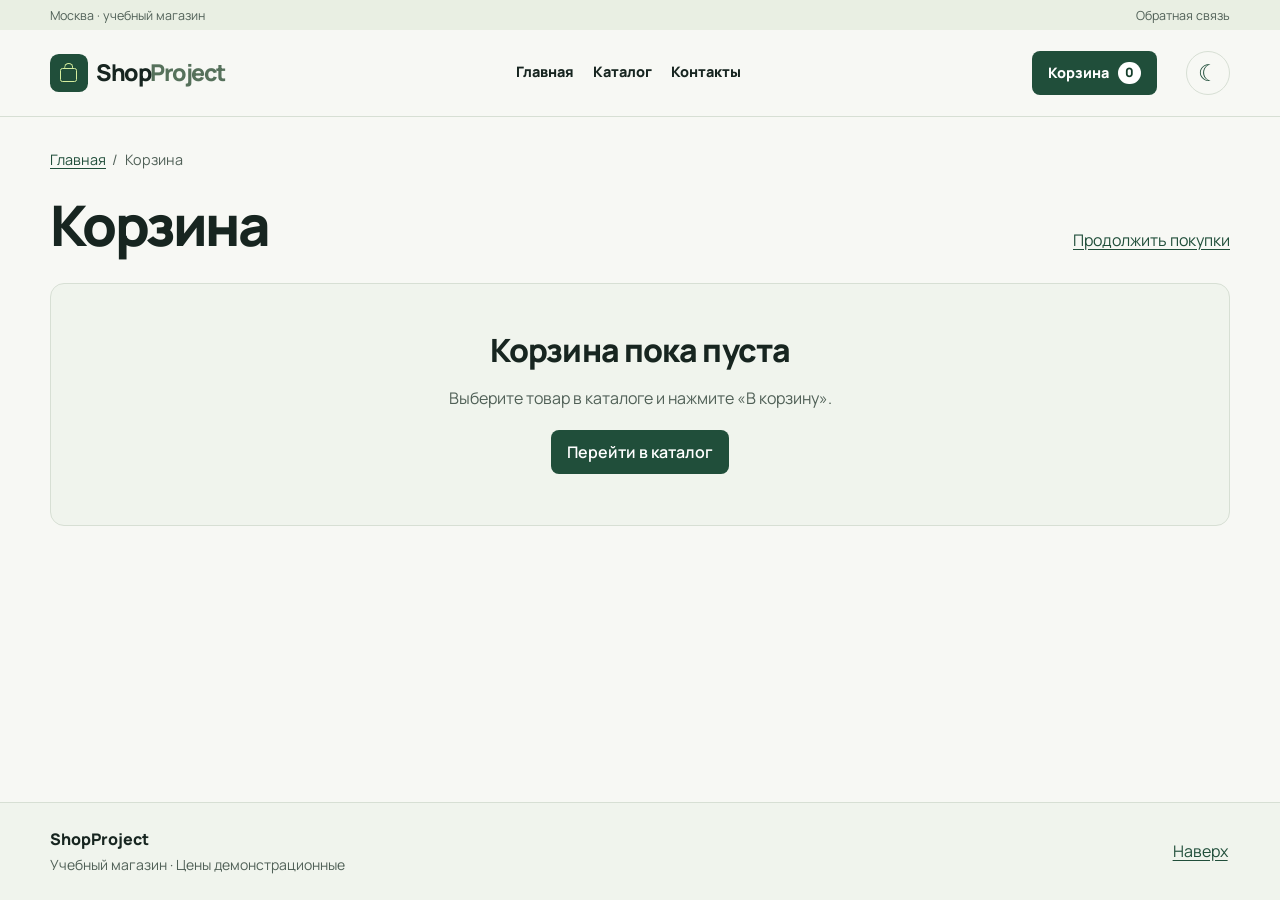
==== cart.html @ 9290de58 "Добавить интерактивный каталог, корзину и оформление заказа" ====
<!doctype html>
<html lang="ru">
<head>
  <meta charset="utf-8">
  <meta name="viewport" content="width=device-width, initial-scale=1">
  <meta name="description" content="Товары, количество и итоговая сумма заказа.">
  <title>Корзина — ShopProject</title>
  <link rel="icon" href="images/headphones.svg" type="image/svg+xml">
  <link rel="stylesheet" href="css/style.css">
  <link rel="stylesheet" href="css/responsive.css">
  <script src="js/theme.js" defer></script>
  <script src="js/data.js" defer></script>
  <script src="js/products.js" defer></script>
  <script src="js/view.js" defer></script>
  <script src="js/cart.js" defer></script>
  <script src="js/validation.js" defer></script>
  <script src="js/modal.js" defer></script>
  <script src="js/main.js" defer></script>
</head>
<body id="top">
  <a class="skip-link" href="#main">К содержанию</a>
  <div class="topbar"><div class="wrap"><span>Москва · учебный магазин</span><a href="contacts.html#feedback">Обратная связь</a></div></div>
  <header class="site-header">
    <div class="wrap header-inner">
      <a class="brand" href="index.html" aria-label="ShopProject, главная"><span class="brand-icon" aria-hidden="true"><i></i></span><span class="brand-word">Shop<span>Project</span></span></a>
      <nav class="site-nav" id="site-nav" aria-label="Основная навигация">
        <a href="index.html">Главная</a>
        <a href="catalog.html">Каталог</a>
        <a href="contacts.html">Контакты</a>
      </nav>
      <a class="mobile-catalog" href="catalog.html">Каталог товаров</a>
      <a class="cart-link" href="cart.html" aria-current="page">Корзина <span class="cart-count" data-cart-count>0</span></a>
      <button class="theme-toggle" id="theme-toggle" type="button" aria-label="Тёмная тема" aria-pressed="false" title="Тёмная тема"><span aria-hidden="true">☾</span></button>
      <button class="menu-toggle" id="menu-toggle" type="button" aria-label="Меню" aria-controls="site-nav" aria-expanded="false" hidden><i aria-hidden="true"></i></button>
    </div>
  </header>
  <main class="wrap main" id="main" tabindex="-1">
    <noscript><p class="notice">Для работы каталога, корзины и формы включите JavaScript в браузере.</p></noscript>
    <nav class="breadcrumbs" aria-label="Хлебные крошки"><a href="index.html">Главная</a><span aria-current="page">Корзина</span></nav>
    <div class="page-title"><h1>Корзина</h1><a href="catalog.html">Продолжить покупки</a></div>
    <section class="empty-state" id="cart-empty" hidden><h2>Корзина пока пуста</h2><p>Выберите товар в каталоге и нажмите «В корзину».</p><a href="catalog.html" class="button button--primary">Перейти в каталог</a></section>
    <div class="checkout-layout" id="cart-filled" hidden>
      <section aria-labelledby="cart-items-title"><h2 id="cart-items-title">Товары в корзине</h2><ul class="cart-list" id="cart-list"></ul></section>
      <aside class="panel total-panel"><h2>Ваш заказ</h2><p class="receipt-row"><span>Количество, шт.</span><strong data-cart-count>0</strong></p>
        <p class="receipt-total"><span>Итого</span><strong data-cart-total>0 ₽</strong></p><a class="button button--primary" href="order.html">Перейти к оформлению</a></aside>
    </div>
  </main>
  <p class="visually-hidden" id="shop-status" role="status" aria-live="polite"></p>
  <footer class="site-footer">
    <div class="wrap footer-inner"><div><strong>ShopProject</strong><p>Учебный магазин · Цены демонстрационные</p></div><a href="#top">Наверх</a></div>
  </footer>
</body>
</html>
---- css/style.css ----
@font-face { font-family: Manrope; src: url('../fonts/manrope-400.ttf') format('truetype'); font-weight: 400; font-display: swap; }
@font-face { font-family: Manrope; src: url('../fonts/manrope-600.ttf') format('truetype'); font-weight: 600; font-display: swap; }
@font-face { font-family: Manrope; src: url('../fonts/manrope-800.ttf') format('truetype'); font-weight: 800; font-display: swap; }

:root {
  color-scheme: light;
  --ink: #172520;
  --muted: #506057;
  --accent: #204e3a;
  --accent-dark: #153e2b;
  --accent-text: #fff;
  --soft: #e9efe3;
  --line: #d7dfd4;
  --paper: #f7f8f4;
  --surface: #fff;
  --subtle: #f0f4ed;
  --field: #fff;
  --control-border: #93a39a;
  --green: #26623f;
  --danger: #aa2637;
  --success: #e6f3e8;
  --success-line: #9ebda2;
  --disabled: #e6eae4;
  --sage: #56715b;
  --focus: #9b5406;
  --lime: #d5ed9e;
  --radius: 14px;
  font-family: Manrope, Arial, sans-serif;
  color: var(--ink);
  background: var(--paper);
  line-height: 1.55;
  scroll-padding-top: 1rem;
}

:root[data-theme="dark"] {
  color-scheme: dark;
  --ink: #edf3ea;
  --muted: #b2c1b5;
  --accent: #b1d89f;
  --accent-dark: #c7ebba;
  --accent-text: #13241a;
  --soft: #293e30;
  --line: #405447;
  --paper: #141c18;
  --surface: #1b2720;
  --subtle: #223127;
  --field: #17221b;
  --control-border: #72897a;
  --green: #a0dea8;
  --danger: #ffb0b6;
  --success: #253e2e;
  --success-line: #65916e;
  --disabled: #37483d;
  --sage: #a7c2a0;
  --focus: #f6c57d;
}

* { box-sizing: border-box; }
body { margin: 0; min-height: 100vh; display: flex; flex-direction: column; }
[hidden] { display: none !important; }
img { display: block; max-width: 100%; height: auto; }
button, input, select, textarea { font: inherit; }
button, summary, select { cursor: pointer; }
a { color: var(--accent); text-underline-offset: .18em; }
a:hover { color: var(--accent-dark); }
:focus-visible { outline: 3px solid var(--focus); outline-offset: 3px; }
main:focus { outline: none; }
h1, h2, h3, p { margin-top: 0; }
h1, h2, h3 { line-height: 1.16; text-wrap: balance; }
h1 { margin-bottom: .65rem; font-size: clamp(2.25rem, 5vw, 3.5rem); letter-spacing: -.045em; }
h2 { font-size: clamp(1.5rem, 3vw, 2rem); margin-bottom: 1rem; letter-spacing: -.028em; }
h3 { font-size: 1.12rem; }
.wrap { width: min(73.75rem, calc(100% - 2rem)); margin-inline: auto; }
.main { flex: 1; padding-block: 1.25rem 3rem; min-width: 0; }
.section { margin-top: clamp(2.5rem, 6vw, 4.5rem); }
.reading { max-width: 49rem; }
.muted, .hint { color: var(--muted); }
.hint { font-size: .875rem; margin-block: .5rem 0; }
.lead { font-size: 1.1rem; color: var(--muted); line-height: 1.6; }
.visually-hidden, .skip-link:not(:focus) {
  position: absolute; width: 1px; height: 1px; padding: 0; margin: -1px;
  overflow: hidden; clip-path: inset(50%); white-space: nowrap; border: 0;
}
.skip-link:focus { position: fixed; top: .5rem; left: .5rem; z-index: 8; background: var(--field); padding: .65rem 1rem; }

.topbar { background: var(--soft); color: var(--muted); font-size: .78rem; }
.topbar .wrap { min-height: 1.9rem; display: flex; align-items: center; justify-content: space-between; gap: .75rem; }
.topbar a { color: inherit; text-decoration: none; }
.topbar a:hover { text-decoration: underline; }
.site-header { background: var(--paper); border-bottom: 1px solid var(--line); z-index: 5; }
.header-inner { display: grid; grid-template-columns: minmax(0, 1fr) auto auto; align-items: center; gap: .65rem .7rem; padding-block: .75rem; }
.brand { color: var(--ink); display: inline-flex; align-items: center; gap: .55rem; font-size: 1.45rem; font-weight: 800; letter-spacing: -.065em; text-decoration: none; justify-self: start; white-space: nowrap; }
.brand-word > span { color: var(--sage); }
.brand-icon { width: 2.35rem; height: 2.35rem; display: grid; place-items: center; border-radius: .55rem; background: #204e3a; color: var(--lime); }
.brand-icon i { position: relative; width: 1.04rem; height: .88rem; border: 1.6px solid currentColor; border-radius: .15rem; margin-top: .27rem; }
.brand-icon i::before { content: ''; position: absolute; width: .48rem; height: .34rem; left: 50%; bottom: 100%; transform: translateX(-50%); border: 1.6px solid currentColor; border-bottom: 0; border-radius: .3rem .3rem 0 0; }
.site-nav { display: flex; gap: 1.2rem; flex-wrap: wrap; grid-column: 1 / -1; grid-row: 3; }
.site-nav a, .mobile-catalog { display: inline-flex; align-items: center; min-height: 2.75rem; font-size: .9rem; font-weight: 800; color: var(--ink); text-decoration: none; border-bottom: 2px solid transparent; }
.site-nav a[aria-current="page"], .site-nav a:hover { color: var(--accent); border-color: var(--accent); }
.mobile-catalog { grid-column: 1; grid-row: 2; justify-self: start; }
.cart-link { display: inline-flex; align-items: center; justify-self: end; justify-content: center; grid-column: 2 / 4; grid-row: 2; gap: .55rem; min-height: 2.75rem; padding: .52rem 1rem; background: var(--accent); color: var(--accent-text); border-radius: .5rem; font-size: .9rem; font-weight: 800; text-decoration: none; }
.cart-link:hover { color: var(--accent-text); background: var(--accent-dark); }
.cart-count { min-width: 1.45rem; padding: .05rem .2rem; background: var(--accent-text); color: var(--accent-dark); border-radius: 1rem; text-align: center; font-size: .8rem; }
.theme-toggle, .menu-toggle { display: grid; place-items: center; width: 2.75rem; height: 2.75rem; padding: 0; border: 1px solid var(--line); background: var(--paper); color: var(--accent); }
.theme-toggle { grid-row: 1; grid-column: 2; border-radius: 50%; font-size: 1.45rem; }
.menu-toggle { grid-row: 1; grid-column: 3; border-radius: .55rem; }
.theme-toggle:hover, .menu-toggle:hover { border-color: var(--accent); }
.menu-toggle i, .menu-toggle i::before, .menu-toggle i::after { display: block; width: 1.05rem; height: 2px; background: currentColor; }
.menu-toggle i { position: relative; }
.menu-toggle i::before, .menu-toggle i::after { content: ''; position: absolute; left: 0; }
.menu-toggle i::before { top: -.32rem; }
.menu-toggle i::after { top: .32rem; }
.breadcrumbs { display: flex; flex-wrap: wrap; gap: .4rem; align-items: center; margin-bottom: 1.35rem; color: var(--muted); font-size: .9rem; }
.breadcrumbs > :not(:first-child)::before { content: '/'; color: var(--muted); margin-right: .4rem; }
.page-title, .section-head, .dialog-head { display: flex; align-items: baseline; justify-content: space-between; gap: .65rem 1rem; flex-wrap: wrap; }
.page-title { margin-bottom: 1.6rem; }
.page-title h1, .section-head h2, .dialog-head h2 { margin: 0; }
.section-head { margin-bottom: 1rem; }

.button { display: inline-flex; justify-content: center; align-items: center; min-height: 2.75rem; padding: .56rem .95rem; border: 1px solid transparent; border-radius: .5rem; font-weight: 600; line-height: 1.25; text-decoration: none; text-align: center; }
.button--primary { background: var(--accent); color: var(--accent-text); }
.button--primary:hover { background: var(--accent-dark); color: var(--accent-text); }
.button--secondary, .button--small { background: var(--surface); color: var(--accent-dark); border-color: var(--control-border); }
.button--secondary:hover, .button--small:hover { background: var(--soft); }
.button--text, .text-control { background: transparent; color: var(--accent); }
.button--text { font-size: .9rem; padding-inline: .35rem; }
.button--text:hover, .text-control:hover { text-decoration: underline; }
.button:disabled, .quantity__button:disabled { background: var(--disabled); color: var(--muted); cursor: default; }
.button--small { font-size: .9rem; }
.text-control { border: 0; padding: .35rem .2rem; font: inherit; text-align: left; }

.hero { display: grid; gap: 1.5rem; align-items: stretch; }
.hero-copy { align-self: center; min-width: 0; padding-block: .4rem 1rem; }
.eyebrow, .hero-facts small { font-size: .78rem; font-weight: 800; color: var(--sage); letter-spacing: .12em; text-transform: uppercase; }
.eyebrow { display: flex; align-items: center; gap: .65rem; margin-bottom: 1.25rem; }
.eyebrow::before { content: ''; width: 1.35rem; height: 2px; background: currentColor; }
.hero h1 { margin-bottom: 1.4rem; font-size: clamp(2.55rem, 5vw, 4rem); line-height: 1.07; letter-spacing: -.058em; }
.hero h1 span { color: var(--sage); }
.hero-description { max-width: 39ch; color: var(--muted); font-size: 1rem; line-height: 1.75; margin-bottom: 1.6rem; }
.hero-actions { display: flex; gap: .8rem 1.4rem; flex-wrap: wrap; align-items: center; }
.hero-actions .button { padding-inline: 1.4rem; min-height: 3rem; }
.underlink { padding-block: .3rem; border-bottom: 1px solid var(--control-border); color: var(--ink); font-size: .9rem; font-weight: 800; text-decoration: none; }
.hero-facts { display: flex; align-items: center; gap: 1rem; margin-top: 1.9rem; }
.hero-facts small, .hero-facts strong { display: block; }
.hero-facts strong { font-size: 1.45rem; letter-spacing: -.04em; }
.hero-facts p { max-width: 15ch; border-left: 1px solid var(--line); padding-left: 1rem; margin: 0; font-size: .9rem; color: var(--muted); }
.spotlight { position: relative; min-width: 0; min-height: 15rem; aspect-ratio: 1.3; background: #28362d; border-radius: var(--radius); overflow: hidden; }
.spotlight > a, .spotlight picture, .spotlight img { display: block; width: 100%; height: 100%; }
.spotlight > a { position: absolute; inset: 0; }
.spotlight > a:focus-visible { outline-offset: -4px; }
.spotlight img { object-fit: cover; }
.spotlight > a::after { content: ''; position: absolute; inset: 0; background: linear-gradient(0deg, #0c1d15e6, transparent 54%); }
.spotlight-caption { position: absolute; z-index: 1; left: 1.25rem; right: 6.8rem; bottom: 1.25rem; line-height: 1.2; color: #fff; }
.spotlight-caption strong { display: block; font-size: clamp(1.25rem, 2.4vw, 1.85rem); letter-spacing: -.035em; margin-bottom: .45rem; }
.spotlight-caption > span { color: #e6f5ce; font-size: .95rem; }
.spotlight-pager { position: absolute; right: .65rem; bottom: .7rem; z-index: 2; display: flex; }
.spotlight-pager button { display: grid; place-items: center; width: 2rem; height: 2.75rem; padding: 0; background: none; border: 0; }
.spotlight-pager button::before { content: ''; width: .55rem; height: .55rem; border: 1px solid white; border-radius: 50%; background: #18271c88; }
.spotlight-pager button[aria-pressed="true"]::before { background: var(--lime); border-color: var(--lime); }
.category-strip { display: grid; gap: .6rem; padding-block: 1.25rem; border-bottom: 1px solid var(--line); }
.category-strip a { display: flex; align-items: center; gap: .75rem; color: var(--ink); text-decoration: none; }
.category-strip img { width: 2.7rem; height: 2.7rem; padding: .32rem; border-radius: 50%; background: var(--soft); object-fit: contain; }
.category-strip small { display: block; color: var(--muted); font-size: .85rem; }
.category-strip a:hover b { text-decoration: underline; }
.faq { border-top: 1px solid var(--line); padding: .9rem 0; }
.faq:last-child { border-bottom: 1px solid var(--line); }
.faq summary { font-weight: 600; padding-block: .2rem; }
.faq p { margin: .7rem 0 .25rem; color: var(--muted); }

.product-grid { display: grid; grid-template-columns: repeat(auto-fill, minmax(min(100%, 14.4rem), 1fr)); gap: 1rem; align-items: stretch; }
.product-card { min-width: 0; display: flex; flex-direction: column; overflow: hidden; border: 1px solid var(--line); border-radius: var(--radius); background: var(--surface); }
.product-card:focus-within, .product-card:hover { border-color: var(--control-border); }
.product-card__media { position: relative; display: grid; place-items: center; overflow: hidden; aspect-ratio: 1.58; }
.media--audio { background: #e4e9e3; }
.media--mice { background: #deebe2; }
.media--keyboards { background: #ede5d9; }
.product-image { width: 100%; height: 100%; object-fit: contain; }
.product-card__media img { width: 100%; height: 100%; object-fit: cover; }
.product-card__badge { position: absolute; top: .55rem; left: .55rem; padding: .16rem .48rem; font-size: .8rem; font-weight: 700; color: var(--accent-dark); background: var(--surface); border: 1px solid var(--line); border-radius: .4rem; }
.product-card__body { display: flex; flex-direction: column; flex: 1; align-items: flex-start; padding: 1.05rem; gap: .55rem; min-width: 0; }
.product-card__title { font-size: 1.17rem; margin: 0; line-height: 1.3; }
.product-card__title a, .cart-row__name { color: var(--ink); text-decoration: none; }
.product-card__title a:hover, .cart-row__name:hover { color: var(--accent); text-decoration: underline; }
.product-card__description { color: var(--muted); font-size: .94rem; margin: 0; }
.product-card__specs { width: 100%; margin-bottom: .25rem; }
.product-card__specs summary { font-size: .9rem; color: var(--accent); }
.stock { font-size: .86rem; font-weight: 600; color: var(--green); }
.stock--out { color: var(--muted); }
.price { display: flex; flex-wrap: wrap; align-items: baseline; gap: .5rem; }
.price strong { font-size: 1.3rem; letter-spacing: -.025em; }
.price del { color: var(--muted); font-size: .9rem; }
.product-card .price { margin-top: auto; padding-top: .45rem; }
.product-actions { display: flex; flex-wrap: wrap; align-items: center; gap: .35rem .5rem; }
.specs { width: 100%; border-collapse: collapse; text-align: left; overflow-wrap: anywhere; }
.specs th, .specs td { padding: .65rem .45rem; border-bottom: 1px solid var(--line); vertical-align: top; }
.specs th { color: var(--muted); font-weight: 600; width: 42%; }
.product-card .specs { font-size: .86rem; }
.product-detail { display: grid; gap: 1.5rem; align-items: center; }
.product-detail:empty { display: none; }
.product-detail__media { border-radius: var(--radius); overflow: hidden; display: grid; place-items: center; aspect-ratio: 1.4; }
.product-detail__media img { width: 100%; height: 100%; object-fit: cover; }
.product-detail__info > * { margin-bottom: .95rem; }
.product-detail__info .price strong { font-size: 1.8rem; }
.category-link { display: inline-block; font-weight: 600; }
.product-detail__info .stock { display: block; }

.panel, .empty-state, .success { border: 1px solid var(--line); padding: clamp(1rem, 2vw, 1.6rem); border-radius: var(--radius); background: var(--surface); }
.panel h2 { font-size: 1.3rem; }
.empty-state { background: var(--subtle); padding-block: clamp(1.5rem, 5vw, 3rem); text-align: center; }
.empty-state p { color: var(--muted); }
.empty-state .button { margin: .2rem; }
.success { background: var(--success); border-color: var(--success-line); }
.success h2, .success h3 { color: var(--green); }
.success p:last-child { margin-bottom: 0; }
.catalog-toolbar { display: grid; gap: .8rem; align-items: end; margin-bottom: 1.4rem; }
.catalog-layout { display: grid; gap: 1.2rem; align-items: start; }
.catalog-results, .filters, .checkout-layout > *, .contact-layout > * { min-width: 0; }
.catalog-results h2 { font-size: 1.36rem; }
.filters { display: grid; gap: 1rem; padding: 1.05rem; background: var(--subtle); }
.filters h2, .filters fieldset, .request-form p { margin: 0; }
.filters fieldset { padding: 0; border: 0; min-width: 0; }
.filters legend { margin-bottom: .35rem; font-weight: 600; }
.price-range, .form-grid { display: grid; gap: .7rem; }
.price-range { grid-template-columns: repeat(2, minmax(0, 1fr)); }
.table-scroll { max-width: 100%; overflow-x: auto; border: 1px solid var(--line); border-radius: .65rem; }
.comparison-table { width: 100%; min-width: 66rem; border-spacing: 0; font-size: .9rem; }
.comparison-table th, .comparison-table td { padding: .8rem; border-bottom: 1px solid var(--line); text-align: left; vertical-align: top; }
.comparison-table thead th { background: var(--subtle); }
.comparison-table tr > :first-child { position: sticky; left: 0; min-width: 8rem; max-width: 10rem; background: var(--subtle); border-right: 1px solid var(--line); }
.comparison-table tr:last-child td { border-bottom: 0; }

.request-form, .field { display: grid; gap: .3rem; min-width: 0; }
.request-form { gap: 1rem; }
.field label { font-weight: 600; }
.field { align-content: start; }
.field input:not([type="checkbox"]), .field select, .field textarea { width: 100%; min-width: 0; min-height: 2.75rem; border: 1px solid var(--control-border); background: var(--field); color: var(--ink); padding: .55rem .72rem; border-radius: .5rem; }
.field select { padding-right: 2rem; }
.field input::placeholder, .field textarea::placeholder { color: var(--muted); opacity: 1; }
.price-range input[type="number"] { padding-inline: .5rem; }
.field textarea { resize: vertical; }
.field [aria-invalid="true"] { border-color: var(--danger) !important; }
.field input[aria-invalid="true"][type="checkbox"] { outline: 2px solid var(--danger); }
.check { display: flex; align-items: center; gap: .6rem; font-weight: 500; cursor: pointer; }
.check input { width: 1.1rem; height: 1.1rem; flex: 0 0 auto; accent-color: var(--accent); }
.field-error, .form-status { color: var(--danger); font-size: .9rem; }
.field-error:empty, .form-status:empty { display: none; }
.request-form .button { justify-self: start; }
.order-dialog { width: min(calc(100% - 1.5rem), 38rem); max-height: calc(100dvh - 2rem); padding: clamp(1rem, 3vw, 1.7rem); border: 1px solid var(--line); border-radius: var(--radius); color: var(--ink); box-shadow: 0 1rem 5rem #0d241754; }
.order-dialog::backdrop { background: #102319a8; }
.dialog-head { margin-bottom: 1rem; align-items: center; }
.selection { padding: .65rem .9rem; border-radius: .5rem; background: var(--soft); font-weight: 600; }
.checkout-layout, .contact-layout { display: grid; gap: 1.5rem; align-items: start; }
.cart-list, .receipt { list-style: none; margin: 0; padding: 0; }
.cart-row { display: grid; grid-template-columns: 4.2rem minmax(0, 1fr); gap: .7rem 1rem; align-items: center; padding: 1rem 0; border-bottom: 1px solid var(--line); }
.cart-row__media { display: grid; place-items: center; border-radius: .5rem; width: 100%; aspect-ratio: 1.15; }
.cart-row__info, .cart-row__controls { display: grid; justify-items: start; gap: .25rem; }
.cart-row__name { font-size: 1.02rem; font-weight: 700; }
.cart-row__controls { grid-column: 2; }
.cart-row__total { grid-column: 2; }
.quantity { display: inline-flex; align-items: center; border: 1px solid var(--control-border); border-radius: .55rem; overflow: hidden; }
.quantity__button { min-width: 2.75rem; min-height: 2.75rem; background: var(--field); color: var(--accent); border: 0; font-size: 1.15rem; }
.quantity__button:focus-visible { outline-offset: -3px; }
.quantity__value { min-width: 1.6rem; text-align: center; font-variant-numeric: tabular-nums; }
.total-panel { background: var(--subtle); }
.receipt-row, .receipt-total { display: flex; justify-content: space-between; align-items: baseline; gap: .75rem 1rem; }
.receipt-row { padding-block: .6rem; margin: 0; }
.receipt-row strong, .receipt-total strong, .cart-row__total { white-space: nowrap; }
.receipt-total { padding-top: 1rem; margin-block: .75rem 1rem; border-top: 1px solid var(--line); font-size: 1.2rem; }
.contact-info dt { color: var(--muted); }
.contact-info dd { margin: .15rem 0 1rem; font-weight: 600; }
.site-footer { margin-top: auto; border-top: 1px solid var(--line); background: var(--subtle); }
.footer-inner { display: flex; align-items: center; justify-content: space-between; gap: 1rem; padding-block: 1.5rem; }
.footer-inner p { color: var(--muted); font-size: .875rem; margin: .15rem 0 0; }
.footer-inner > a { padding: .55rem .15rem; }
---- css/responsive.css ----
/* Базовые стили рассчитаны на телефон. При расширении экрана добавляются колонки. */
@media (min-width: 32rem) {
  .wrap { width: min(73.75rem, calc(100% - 3rem)); }
  .catalog-toolbar { grid-template-columns: minmax(0, 1fr) minmax(10rem, .65fr) auto; }
  .form-grid { grid-template-columns: repeat(2, minmax(0, 1fr)); }
  .cart-row { grid-template-columns: 4.4rem minmax(0, 1fr) auto; }
  .cart-row__controls { grid-column: 3; grid-row: 1 / 3; }
  .cart-row__total { grid-column: 2; }
}

@media (min-width: 40rem) {
  .product-detail { grid-template-columns: minmax(0, 1fr) minmax(0, 1fr); }
  .contact-layout { grid-template-columns: minmax(13rem, .65fr) minmax(0, 1.35fr); }
  .cart-row { grid-template-columns: 4.4rem minmax(0, 1fr) auto auto; }
  .cart-row__controls, .cart-row__total { grid-column: auto; grid-row: auto; }
}

@media (min-width: 55.01rem) {
  :root { scroll-padding-top: 6rem; }
  .wrap { width: min(73.75rem, calc(100% - 4rem)); }
  .site-header { position: sticky; top: 0; }
  .main { padding-top: 2rem; }
  .catalog-toolbar { grid-template-columns: minmax(0, 1fr) minmax(14rem, .38fr); }
  #filter-toggle { display: none; }
  .catalog-layout { grid-template-columns: 15.5rem minmax(0, 1fr); gap: 1.5rem; }
  .filters, .total-panel { position: sticky; top: 5.7rem; max-height: calc(100vh - 6.5rem); overflow-y: auto; }
  .checkout-layout { grid-template-columns: minmax(0, 1.8fr) minmax(16.5rem, .9fr); }
}

@media (min-width: 70rem) {
  #popular-grid { grid-template-columns: repeat(3, minmax(0, 1fr)); }
}

@media (prefers-reduced-motion: no-preference) {
  .button, .product-card { transition: background-color .15s, border-color .15s, color .15s; }
}
@media (min-width: 36rem) {
  .category-strip { grid-template-columns: repeat(3, minmax(0, 1fr)); padding-block: 1.8rem; }
}

@media (min-width: 48rem) {
  .header-inner { min-height: 5.35rem; grid-template-columns: auto 1fr auto auto; gap: 1.8rem; }
  .site-nav { grid-column: 2; grid-row: 1; justify-content: center; }
  .cart-link { grid-column: 3; grid-row: 1; }
  .theme-toggle { grid-column: 4; }
  .mobile-catalog { display: none; }
  .hero { grid-template-columns: minmax(0, .9fr) minmax(0, 1.1fr); gap: 1.7rem; }
  .hero-copy { padding-block: 2rem; }
  .spotlight { min-height: clamp(23rem, 38vw, 33.5rem); aspect-ratio: auto; }
  .spotlight-caption { bottom: 1.9rem; left: 1.75rem; }
  .spotlight-pager { right: 1.4rem; bottom: 1.45rem; }
}

@media (max-width: 26rem) {
  .hero-actions { gap: .65rem .8rem; }
  .hero-actions .button { padding-inline: 1rem; }
  .hero-actions .underlink { font-size: .85rem; }
  .spotlight-caption { bottom: 1rem; left: 1rem; }
}
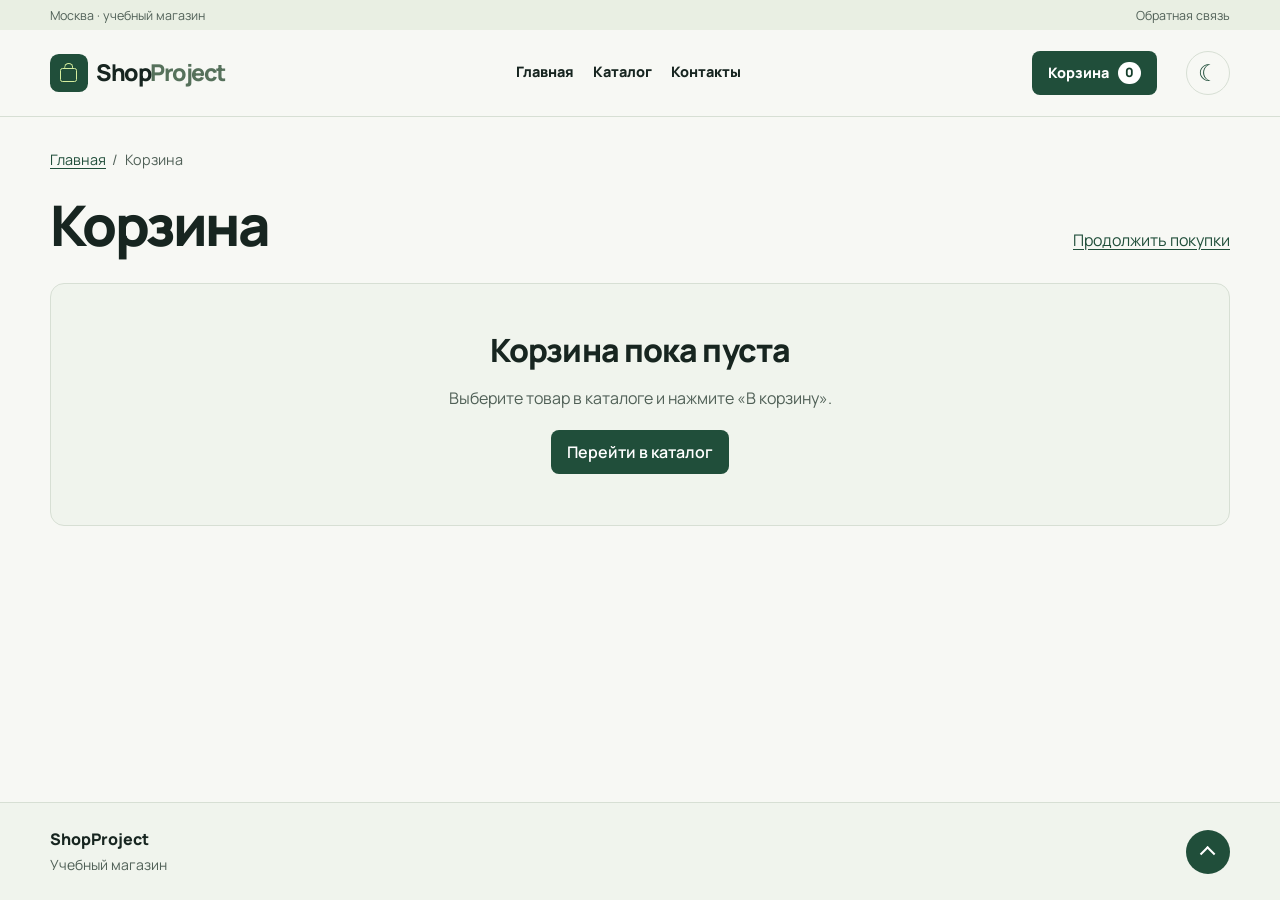
==== commit 38cfc333: "Убрать подпись о ценах и сделать кнопку возврата круглой" ====
--- a/cart.html
+++ b/cart.html
@@ -47,7 +47,10 @@
   </main>
   <p class="visually-hidden" id="shop-status" role="status" aria-live="polite"></p>
   <footer class="site-footer">
-    <div class="wrap footer-inner"><div><strong>ShopProject</strong><p>Учебный магазин · Цены демонстрационные</p></div><a href="#top">Наверх</a></div>
+    <div class="wrap footer-inner">
+      <div><strong>ShopProject</strong><p>Учебный магазин</p></div>
+      <a class="back-to-top" href="#top" title="Наверх"><span class="visually-hidden">Наверх</span></a>
+    </div>
   </footer>
 </body>
 </html>
--- a/css/style.css
+++ b/css/style.css
@@ -271,4 +271,24 @@
 .site-footer { margin-top: auto; border-top: 1px solid var(--line); background: var(--subtle); }
 .footer-inner { display: flex; align-items: center; justify-content: space-between; gap: 1rem; padding-block: 1.5rem; }
 .footer-inner p { color: var(--muted); font-size: .875rem; margin: .15rem 0 0; }
-.footer-inner > a { padding: .55rem .15rem; }
+.back-to-top {
+  display: grid;
+  place-items: center;
+  flex: none;
+  width: 2.75rem;
+  height: 2.75rem;
+  border-radius: 50%;
+  background: var(--accent);
+  color: var(--accent-text);
+  text-decoration: none;
+}
+.back-to-top:hover { background: var(--accent-dark); color: var(--accent-text); }
+.back-to-top::before {
+  content: '';
+  box-sizing: border-box;
+  width: .7rem;
+  height: .7rem;
+  border-top: 2px solid currentColor;
+  border-left: 2px solid currentColor;
+  transform: translateY(.15rem) rotate(45deg);
+}
